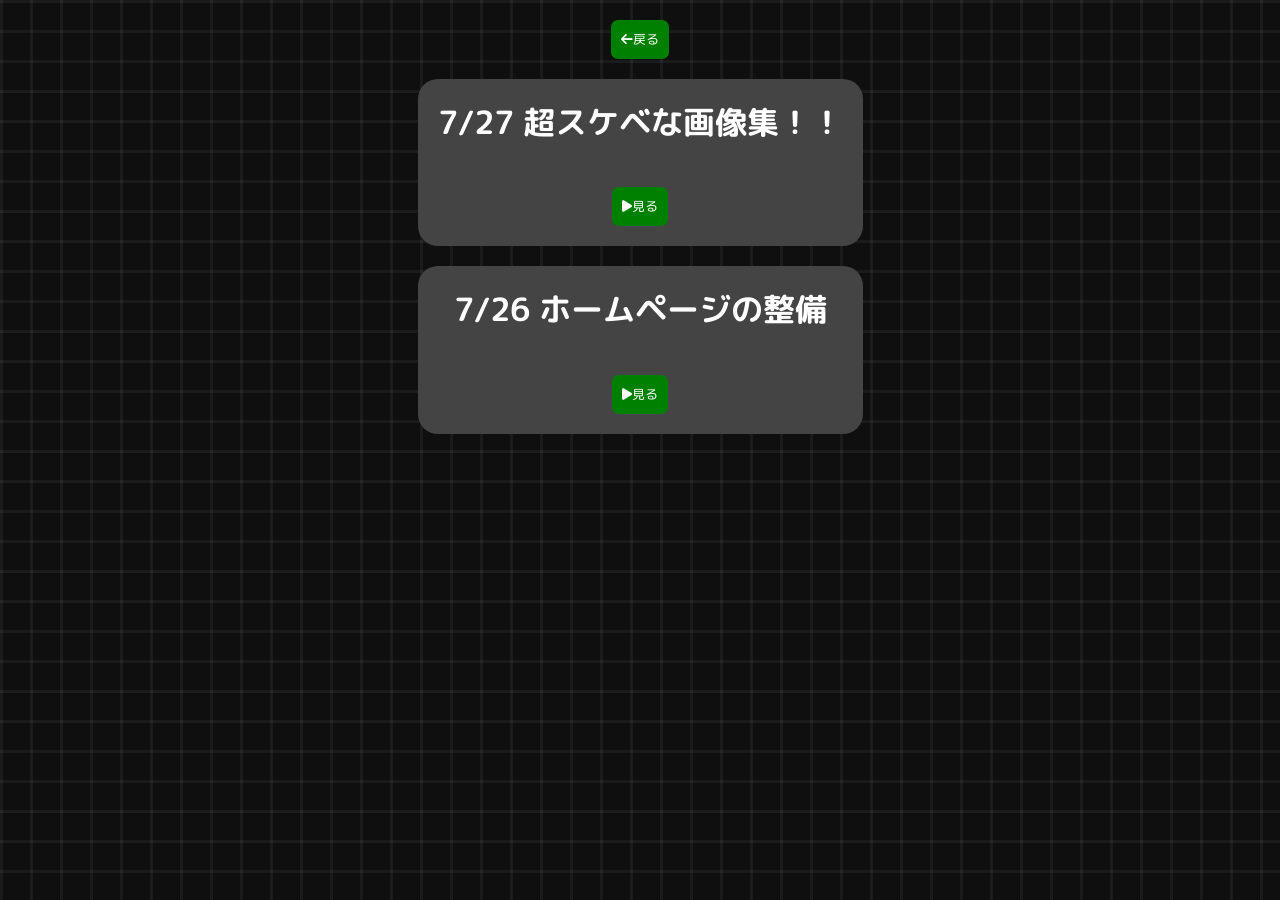
==== diary/index.html @ 0761de70 "ひどい誤字を修正" ====
<!DOCTYPE html>
<html lang="ja">
<head>
  <meta charset="UTF-8">
  <meta name="viewport" content="width=device-width, initial-scale=1.0">
  <link rel="icon" href="../image/onigiri_takana.png" type="image/png">
  <title>takanah-oisii</title>

  <link rel="preconnect" href="https://fonts.googleapis.com">
  <link rel="preconnect" href="https://fonts.gstatic.com" crossorigin>
  <link href="https://fonts.googleapis.com/css2?family=M+PLUS+Rounded+1c:wght@400;700&display=swap" rel="stylesheet">
  
  <link rel="stylesheet" href="https://cdnjs.cloudflare.com/ajax/libs/font-awesome/6.5.1/css/all.min.css">
  <link rel="stylesheet" href="../style.css">
</head>

<body>
  <div class="container">
    <a href="../index.html"><button><i class="fa-solid fa-arrow-left"></i>戻る</button></a>
        <div class="card">
      <h1>7/27 超スケベな画像集！！</h1>
      <a href="2026-7-27.html"><button><i class="fa-solid fa-play"></i>見る</button></a>
    </div>
    <div class="card">
      <h1>7/26 ホームページの整備</h1>
      <a href="2026-7-26.html"><button><i class="fa-solid fa-play"></i>見る</button></a>
    </div>
  </div>
</body>


</html>
---- style.css ----
*, *::before, *::after {
    box-sizing: border-box;
}

body{
    font-family: "M PLUS Rounded 1c", "Hiragino Maru Gothic ProN", sans-serif;
    color: white;
    display: flex;
    justify-content: center;
    align-items: center;
    flex-direction: column;
    text-align: center;
    background-color: #0f0f0f;
    background-image: 
    linear-gradient(rgba(255, 255, 255, 0.05) 3px, transparent 1px),
    linear-gradient(90deg, rgba(255, 255, 255, 0.05) 3px, transparent 1px);
    background-size: 30px 30px;
    
    padding: 20px;
    margin: 0;

}

button{
    font-family: "M PLUS Rounded 1c", "Hiragino Maru Gothic ProN", sans-serif;
    padding: 10px;
    background-color: green;
    color: white;
    border: 0;
    width: auto;
    height: auto;
    border-radius: 7px;
    transition: all 0.3s ease;
    cursor: pointer;
}

button:hover{
    background-color: rgb(90, 128, 90);
    transform: translateY(-3px);
}

h1{
    margin-top: 0;
    padding-top: 0;
}

.link{
    display: flex;          
    flex-direction: row;
    flex-wrap: wrap; 
    justify-content: center;
    gap: 15px;              
}


.card{
    display: flex;          
    flex-direction: column;
    background-color: #444;
    border-radius: 20px;
    padding: 20px;
    width: 100%;
    gap: 20px;
}

.card2{
    background-color: #333;
    border-radius: 20px;
    padding: 20px;
    width: 100%;
}

.container{
    display: grid;
    grid-template-columns: min(max-content, 100%); 
    width: 100%;
    justify-content: center;
    gap: 20px;
}

.fullscreen_container{
    width: 100vw;
    height: 100vh;
    background-color: black;
    display: flex;
    justify-content: center;
    align-items: center;
    position: fixed; top: 0; left: 0;

    transition: opacity 0.8s ease, visibility 0.8s ease;
    opacity: 1;
    visibility: visible;
}
.fullscreen {
    width: 100%;
    height: 100%;
    object-fit: contain;
    margin: auto;
}
.fullscreen_container.fade-out {
    opacity: 0;
    visibility: hidden;
    pointer-events: none;
}
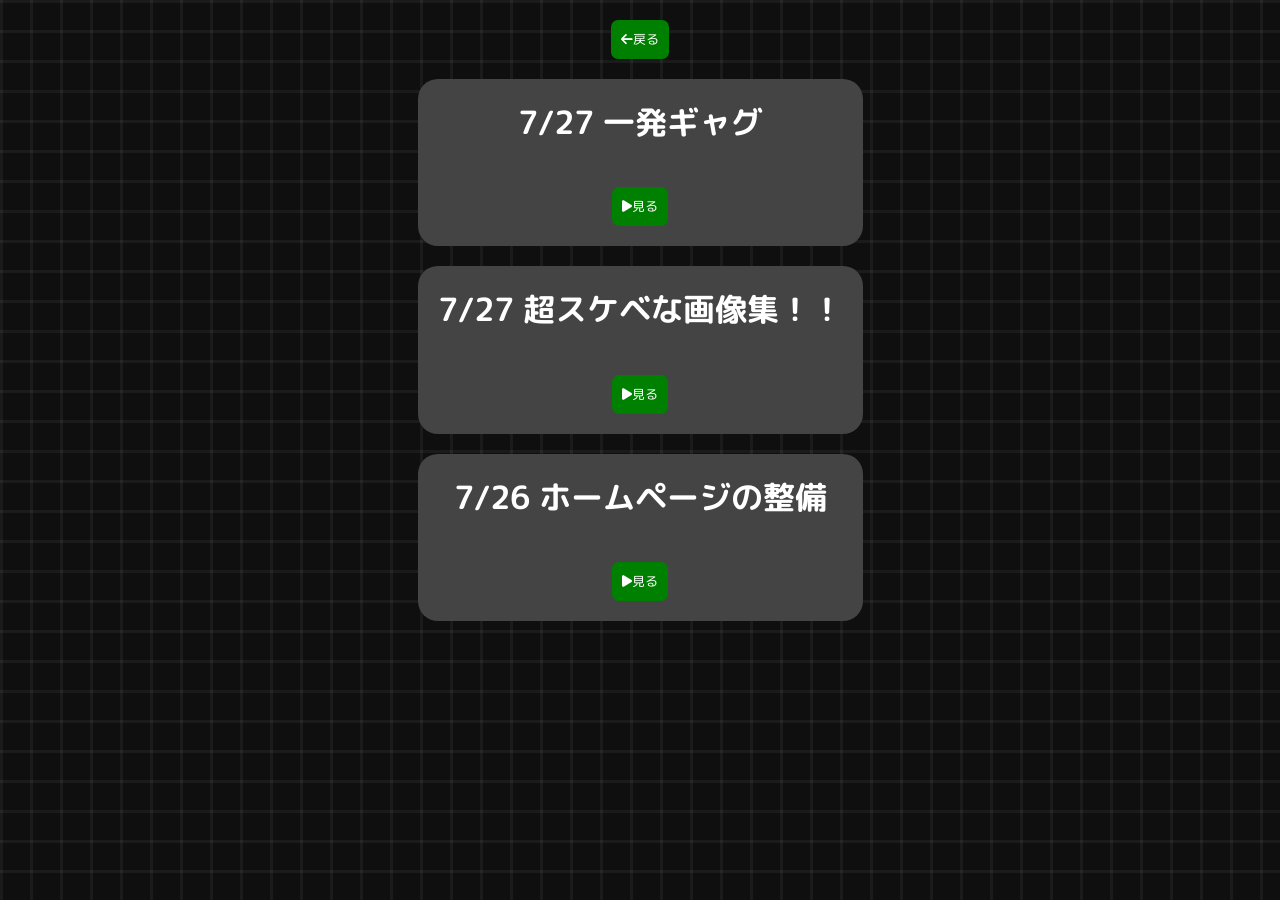
==== commit 6af7fe13: "ページへのリンクを忘れていたので追加" ====
--- a/diary/index.html
+++ b/diary/index.html
@@ -17,10 +17,17 @@
 <body>
   <div class="container">
     <a href="../index.html"><button><i class="fa-solid fa-arrow-left"></i>戻る</button></a>
-        <div class="card">
+
+    <div class="card">
+      <h1>7/27 一発ギャグ</h1>
+      <a href="2026-7-27.html"><button><i class="fa-solid fa-play"></i>見る</button></a>
+    </div>
+
+    <div class="card">
       <h1>7/27 超スケベな画像集！！</h1>
       <a href="2026-7-27.html"><button><i class="fa-solid fa-play"></i>見る</button></a>
     </div>
+   
     <div class="card">
       <h1>7/26 ホームページの整備</h1>
       <a href="2026-7-26.html"><button><i class="fa-solid fa-play"></i>見る</button></a>
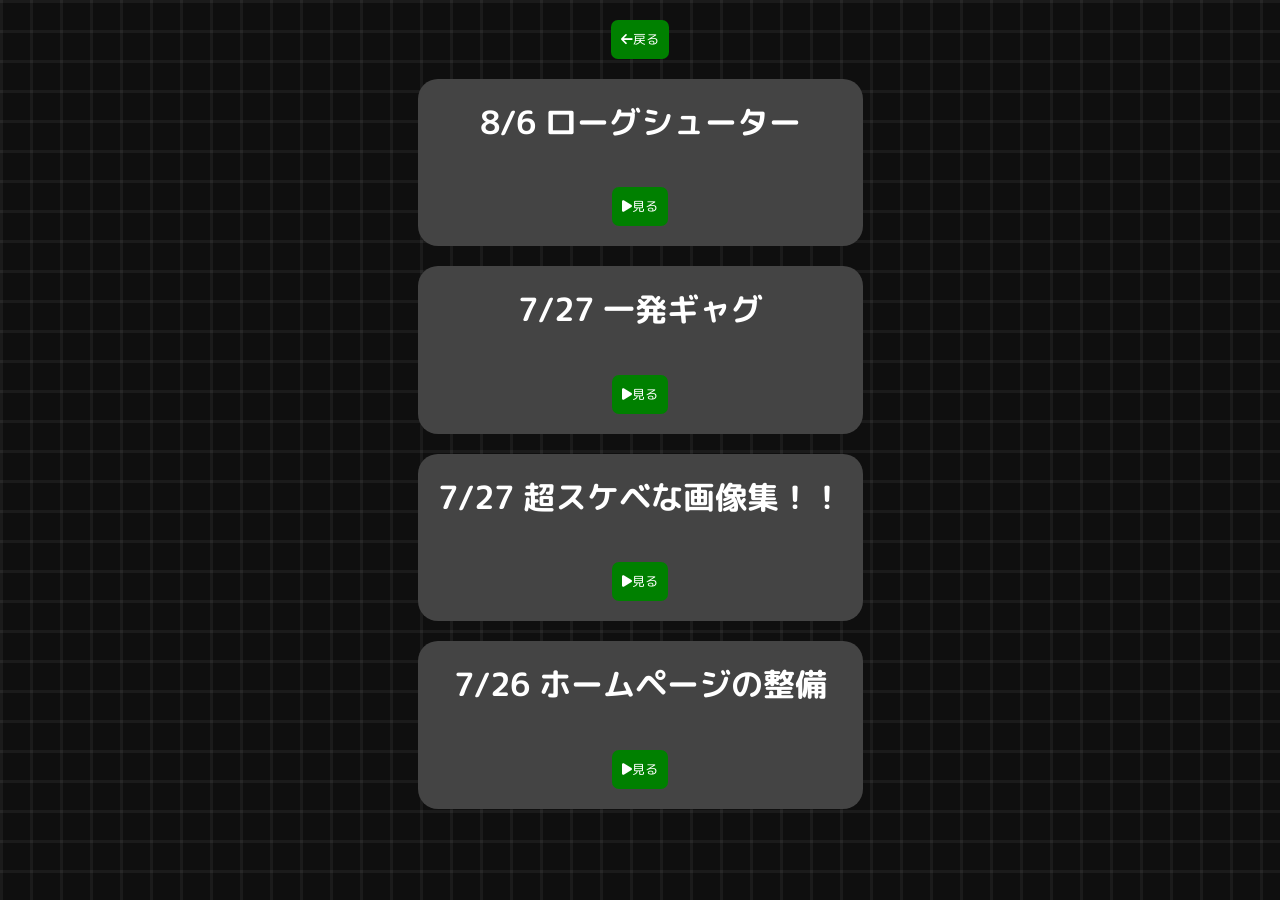
==== commit 58244208: "日記に新しいページを追加" ====
--- a/diary/index.html
+++ b/diary/index.html
@@ -19,8 +19,13 @@
     <a href="../index.html"><button><i class="fa-solid fa-arrow-left"></i>戻る</button></a>
 
     <div class="card">
+      <h1>8/6 ローグシューター</h1>
+      <a href="2026-8-6.html"><button><i class="fa-solid fa-play"></i>見る</button></a>
+    </div>
+
+    <div class="card">
       <h1>7/27 一発ギャグ</h1>
-      <a href="2026-7-27.html"><button><i class="fa-solid fa-play"></i>見る</button></a>
+      <a href="2026-7-27-2.html"><button><i class="fa-solid fa-play"></i>見る</button></a>
     </div>
 
     <div class="card">
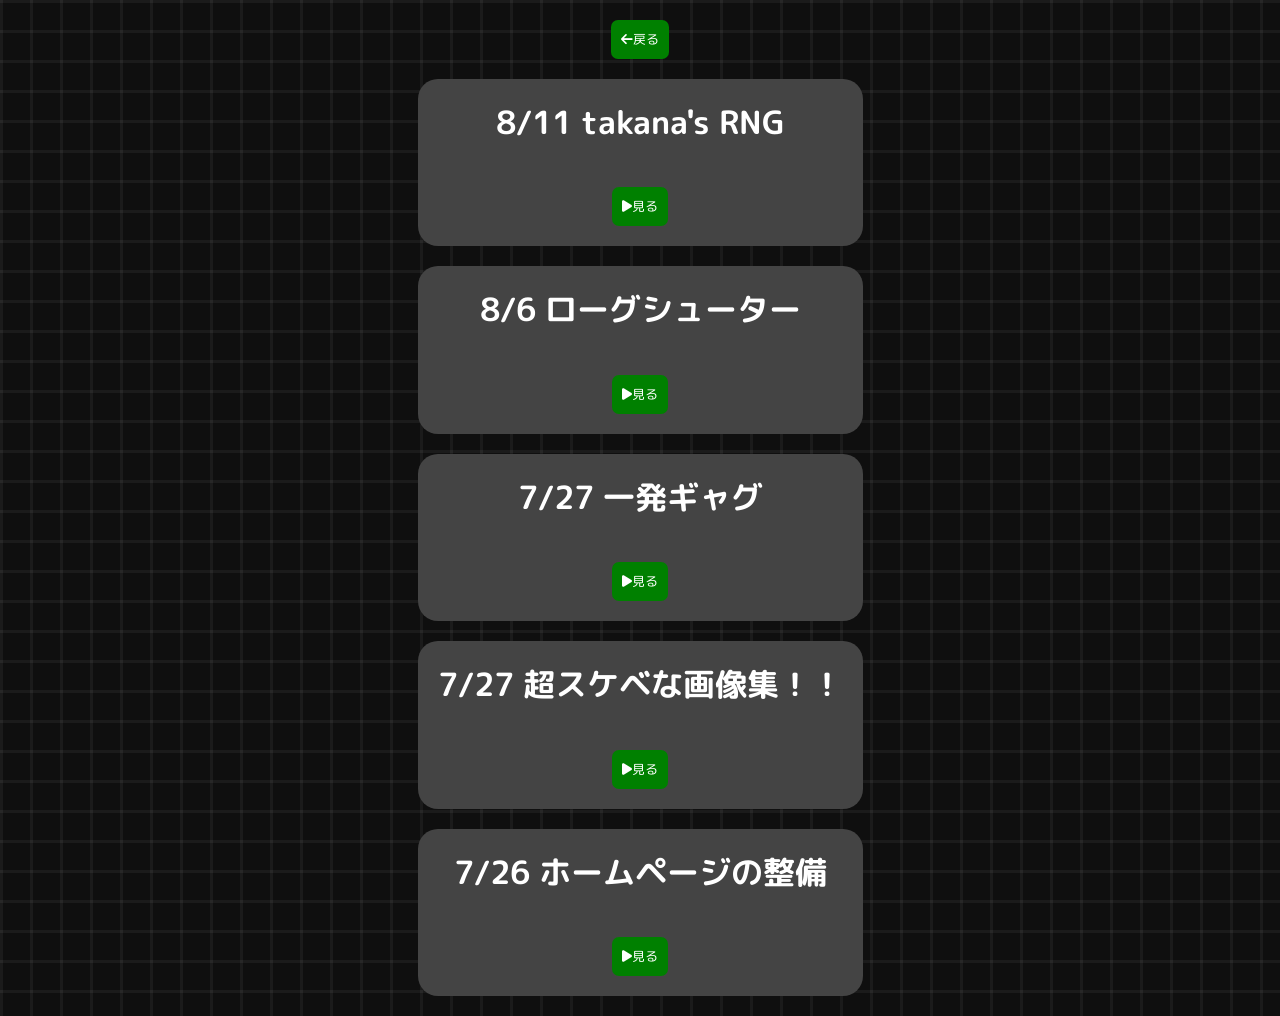
==== commit a1e60d75: "日記に新しいページを追加" ====
--- a/diary/index.html
+++ b/diary/index.html
@@ -17,6 +17,11 @@
 <body>
   <div class="container">
     <a href="../index.html"><button><i class="fa-solid fa-arrow-left"></i>戻る</button></a>
+
+    <div class="card">
+      <h1>8/11 takana's RNG</h1>
+      <a href="2026-8-11.html"><button><i class="fa-solid fa-play"></i>見る</button></a>
+    </div>
 
     <div class="card">
       <h1>8/6 ローグシューター</h1>
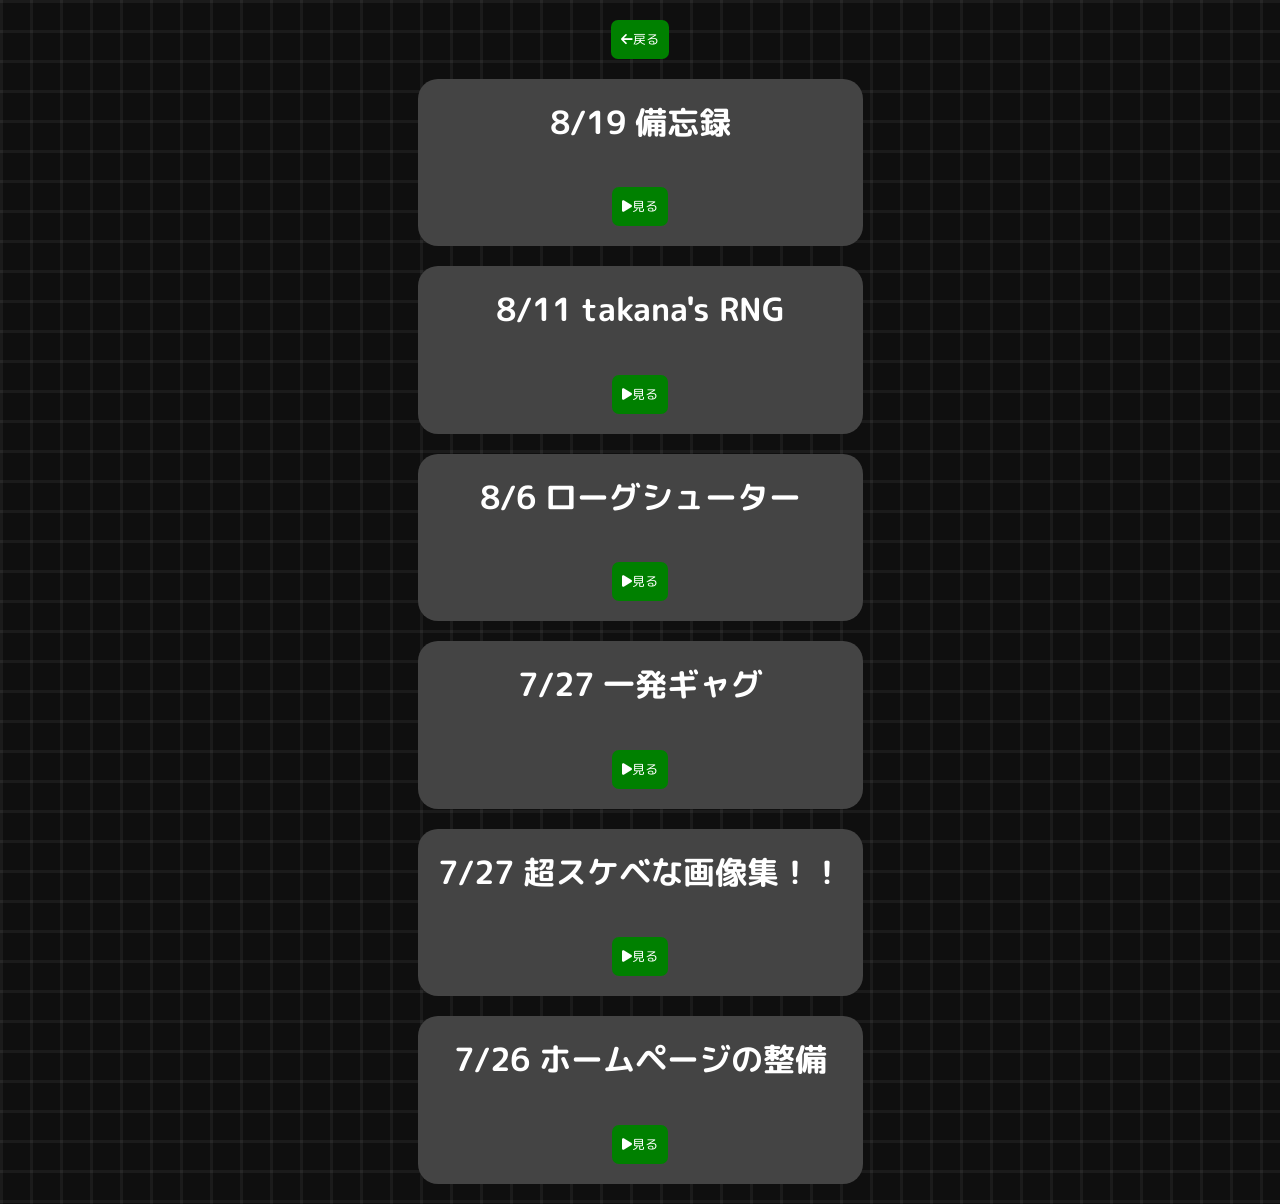
==== commit 72e6b550: "8/19の備忘録カードを追加しました" ====
--- a/diary/index.html
+++ b/diary/index.html
@@ -17,6 +17,11 @@
 <body>
   <div class="container">
     <a href="../index.html"><button><i class="fa-solid fa-arrow-left"></i>戻る</button></a>
+
+    <div class="card">
+      <h1>8/19 備忘録</h1>
+      <a href="2026-8-19.html"><button><i class="fa-solid fa-play"></i>見る</button></a>
+    </div>
 
     <div class="card">
       <h1>8/11 takana's RNG</h1>
--- a/style.css
+++ b/style.css
@@ -1,7 +1,3 @@
-*, *::before, *::after {
-    box-sizing: border-box;
-}
-
 body{
     font-family: "M PLUS Rounded 1c", "Hiragino Maru Gothic ProN", sans-serif;
     color: white;
@@ -59,7 +55,6 @@
     background-color: #444;
     border-radius: 20px;
     padding: 20px;
-    width: 100%;
     gap: 20px;
 }
 
@@ -67,7 +62,7 @@
     background-color: #333;
     border-radius: 20px;
     padding: 20px;
-    width: 100%;
+    width: 100%-40px;
 }
 
 .container{
@@ -101,4 +96,40 @@
     opacity: 0;
     visibility: hidden;
     pointer-events: none;
+}
+
+.toggle-button-1 {
+    display: inline-block;
+    position: relative;
+    width: 40px;
+    height: 20px;
+    border-radius: 20px;
+    background-color: #dddddd;
+    cursor: pointer;
+    transition: background-color .4s;
+}
+
+.toggle-button-1:has(:checked) {
+    background-color: #4bd865;
+}
+
+.toggle-button-1::after {
+    position: absolute;
+    top: 0;
+    left: 0;
+    width: 20px;
+    height: 20px;
+    border-radius: 50%;
+    box-shadow: 0 0 5px rgb(0 0 0 / 20%);
+    background-color: #fff;
+    content: '';
+    transition: left .4s;
+}
+
+.toggle-button-1:has(:checked)::after {
+    left: 20px;
+}
+
+.toggle-button-1 input {
+    display: none;
 }
